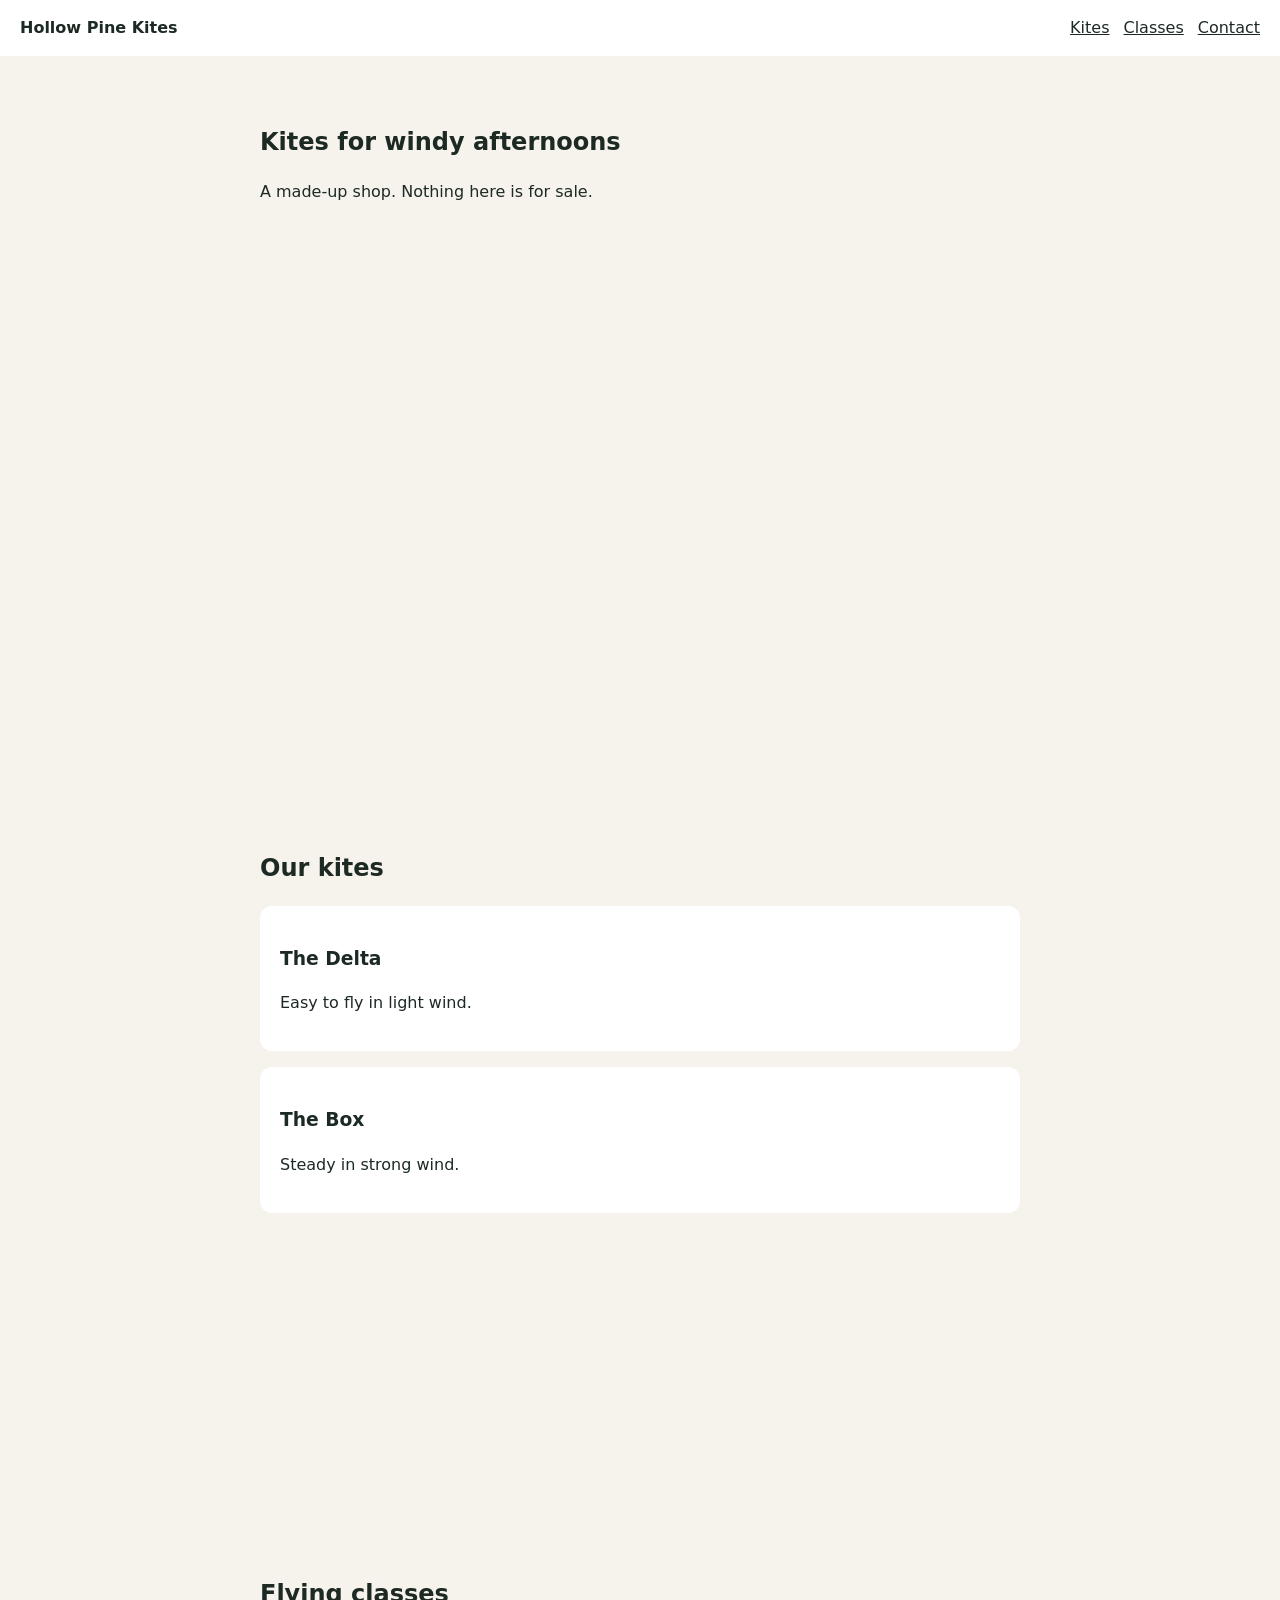
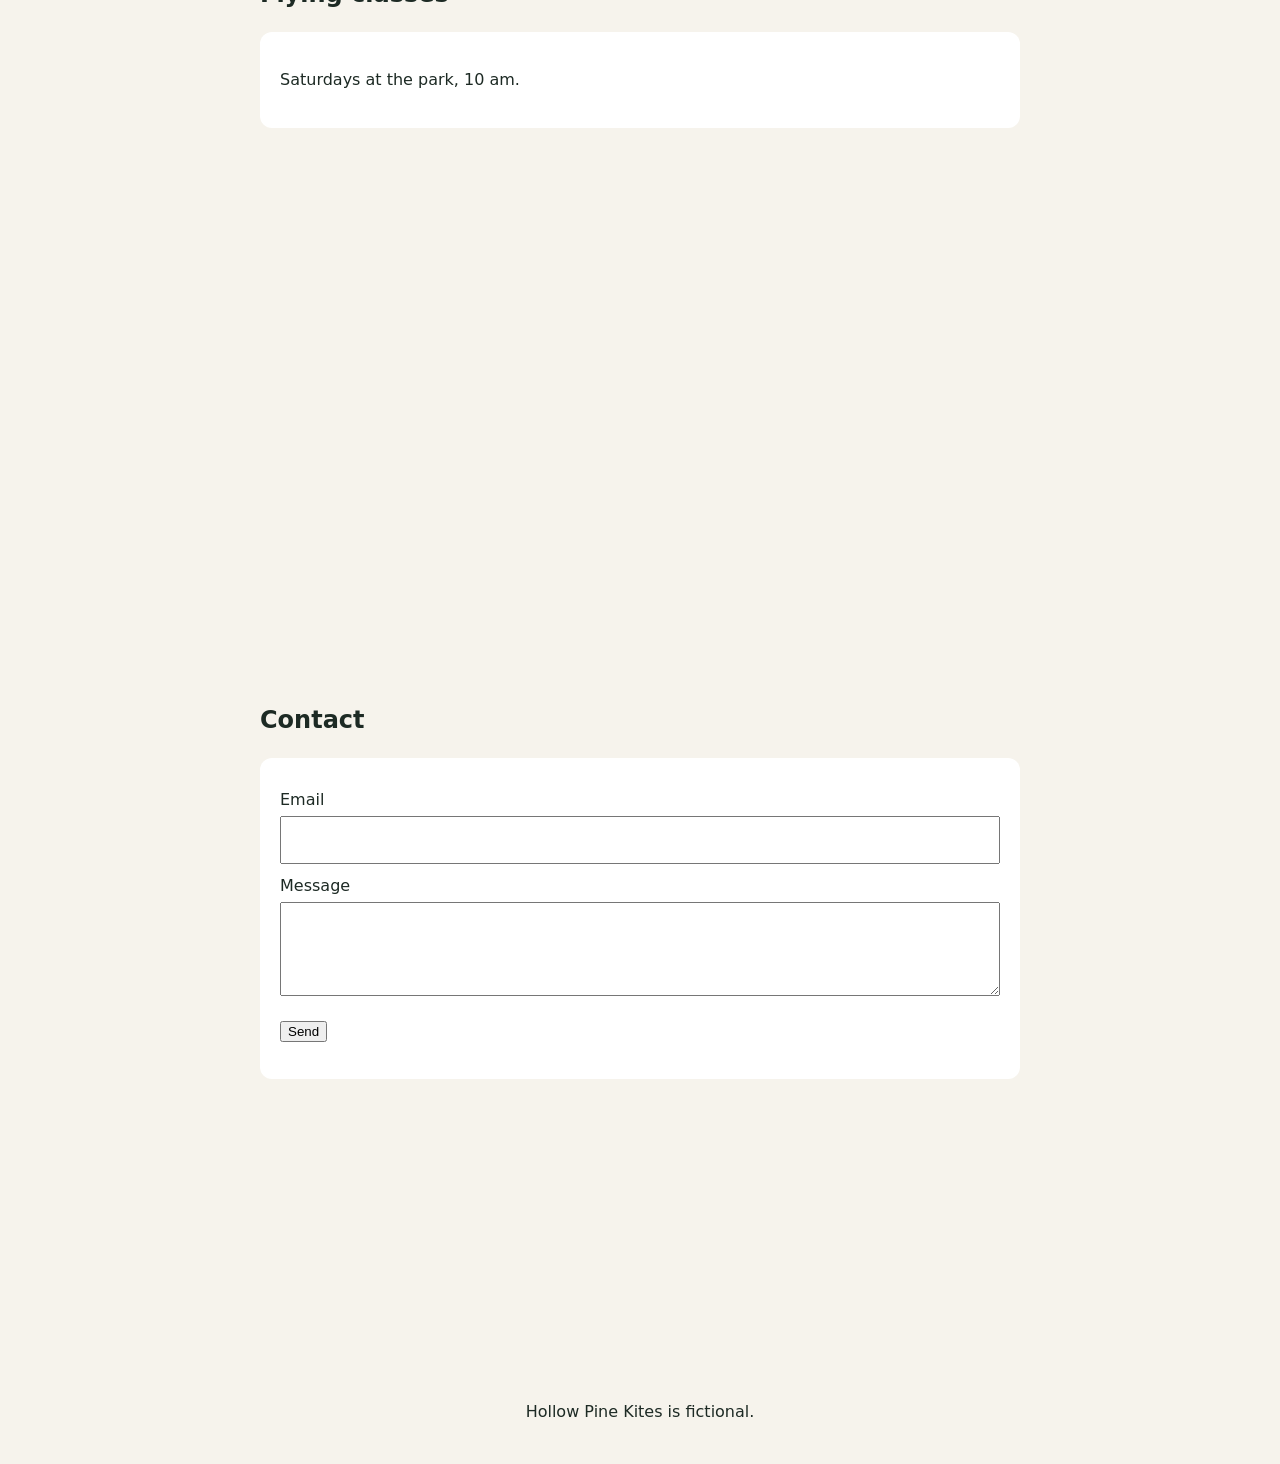
==== tests/sites/kite-shop/index.html @ 04038f37 "Kit K1 (in progress): base.json, chained extends, background.note, color variables, kitbase test Eng" ====
<!doctype html>
<html lang="en">
<head>
<meta charset="utf-8">
<meta name="viewport" content="width=device-width, initial-scale=1">
<meta name="robots" content="noindex">
<title>Hollow Pine Kites (a made-up shop for testing Paño)</title>
<link rel="stylesheet" href="/Pano/latest/pano.css">
<style>
  /* A plain scrolling page with no window system: what most sites look like. Fictional. */
  body{margin:0;font:16px/1.5 system-ui,sans-serif;color:#1d2a24;background:#f6f3ec}
  #backdrop{position:fixed;inset:0;z-index:-1;background:#f6f3ec}
  #backdrop[data-wall="dusk"],.wallnext[data-wall="dusk"]{background:linear-gradient(#2b2d55,#c56a6a)}
  #backdrop[data-wall="meadow"],.wallnext[data-wall="meadow"]{background:linear-gradient(#bfe3c0,#6aa56d)}
  header{display:flex;justify-content:space-between;align-items:center;padding:16px 20px;background:#fff}
  nav a{margin-left:14px;color:inherit}
  section{max-width:760px;margin:0 auto;padding:48px 20px;min-height:70vh}
  .card{background:#fff;border-radius:12px;padding:20px;margin:16px 0}
  label{display:block;margin:10px 0 4px}
  input,textarea{width:100%;box-sizing:border-box;padding:10px;font:inherit}
  footer{padding:40px 20px;text-align:center}
</style>
</head>
<body>
<div id="backdrop"></div>
<header><strong>Hollow Pine Kites</strong><nav><a href="#kites">Kites</a><a href="#classes">Classes</a><a href="#contact">Contact</a></nav></header>
<section id="hero"><h1>Kites for windy afternoons</h1><p>A made-up shop. Nothing here is for sale.</p></section>
<section id="kites"><h2>Our kites</h2>
  <div class="card" id="kite-delta"><h3>The Delta</h3><p>Easy to fly in light wind.</p></div>
  <div class="card" id="kite-box"><h3>The Box</h3><p>Steady in strong wind.</p></div>
</section>
<section id="classes"><h2>Flying classes</h2><div class="card" id="class-times"><p>Saturdays at the park, 10 am.</p></div></section>
<section id="contact"><h2>Contact</h2>
  <form id="contact-form" class="card" onsubmit="event.preventDefault();document.getElementById('sent').hidden=false">
    <label for="contact-email">Email</label><input id="contact-email" type="email">
    <label for="contact-msg">Message</label><textarea id="contact-msg" rows="3"></textarea>
    <p><button id="contact-send" type="submit">Send</button></p>
    <p id="sent" hidden>Thanks! (Nothing was sent.)</p>
  </form>
</section>
<footer>Hollow Pine Kites is fictional.</footer>
<script src="/Pano/latest/pano.js"></script>
<script>
  Pano.init({
    brain: 'pano/brain.json',
    layout: { bar: { wide: 0, narrow: 0 }, scrolls: true },
    keys: { greeted: 'kite-greeted', head: 'kite-head' },
    background: { desk: document.getElementById('backdrop'), walls: ['plain', 'dusk', 'meadow'], modes: ['protan', 'deutan', 'tritan', 'mono'], keys: { wall: 'kite-wall', cb: 'kite-cb' } }
  });
</script>
</body>
</html>
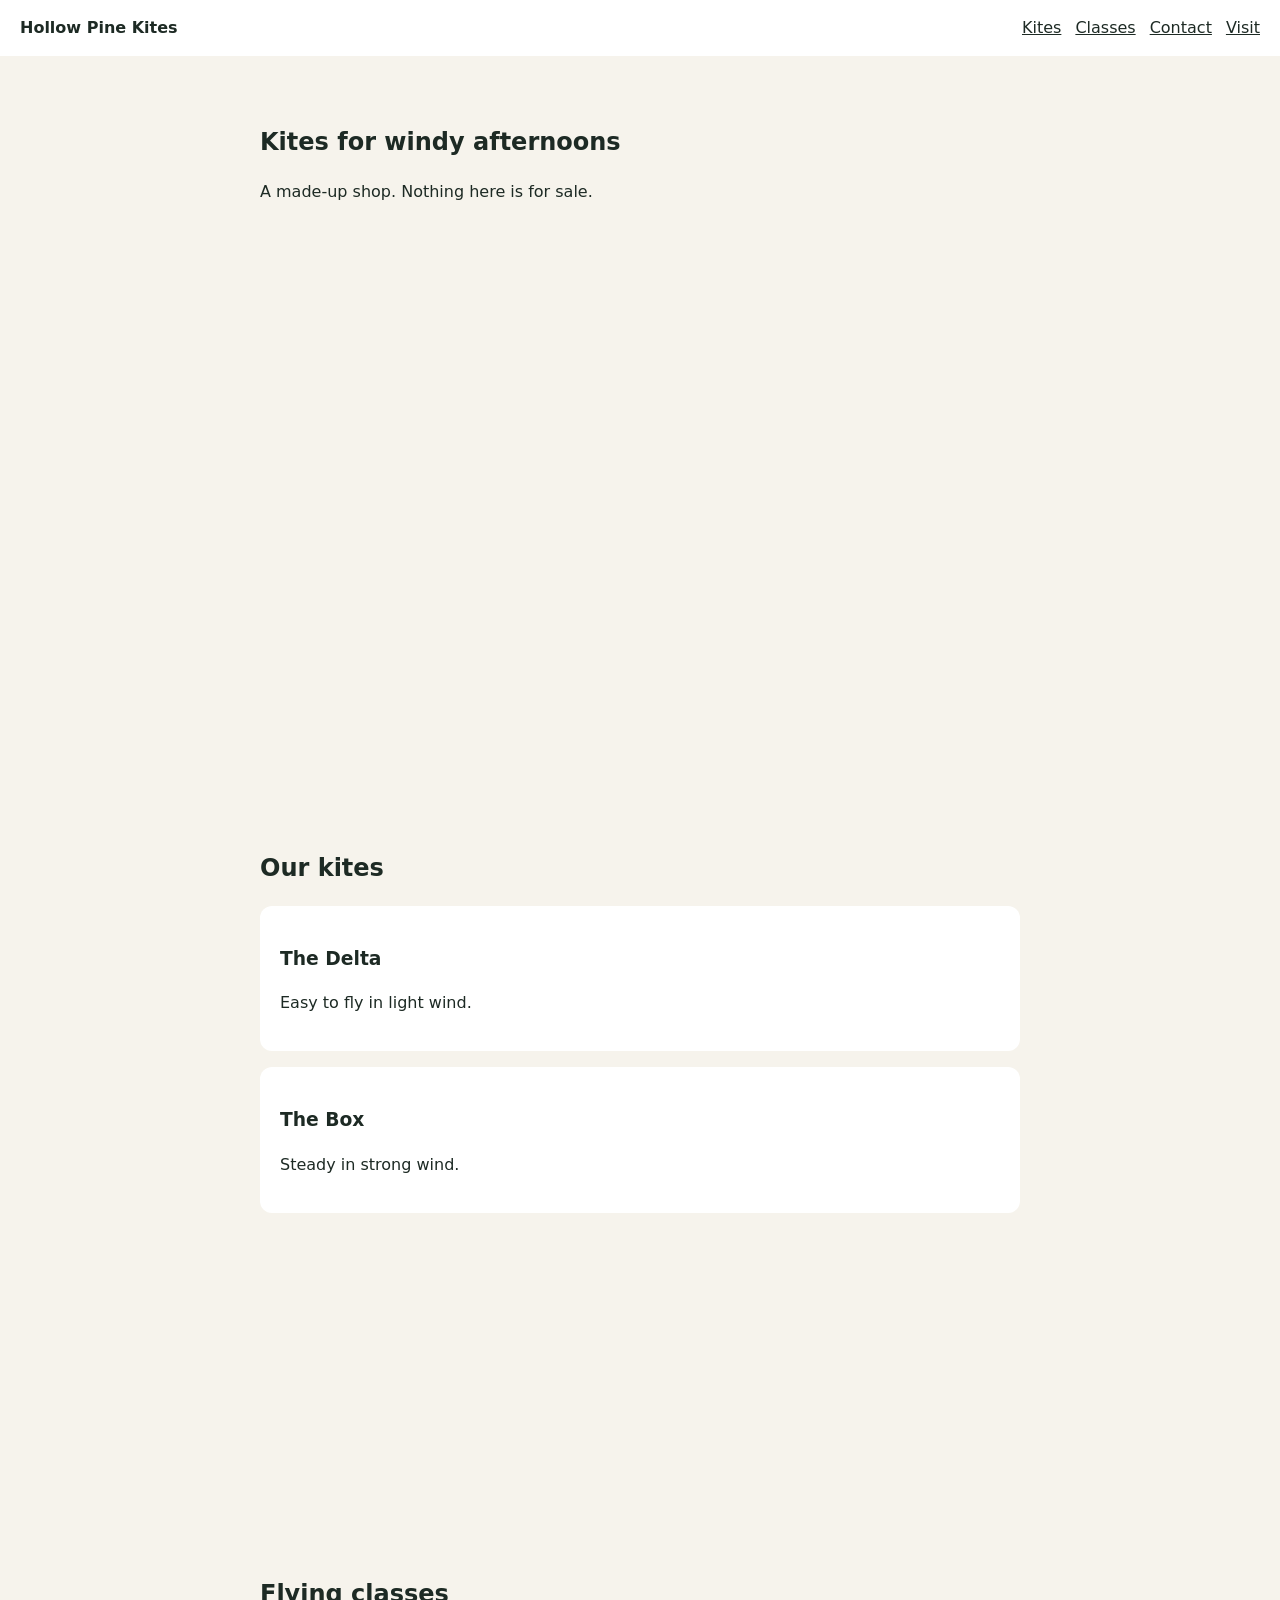
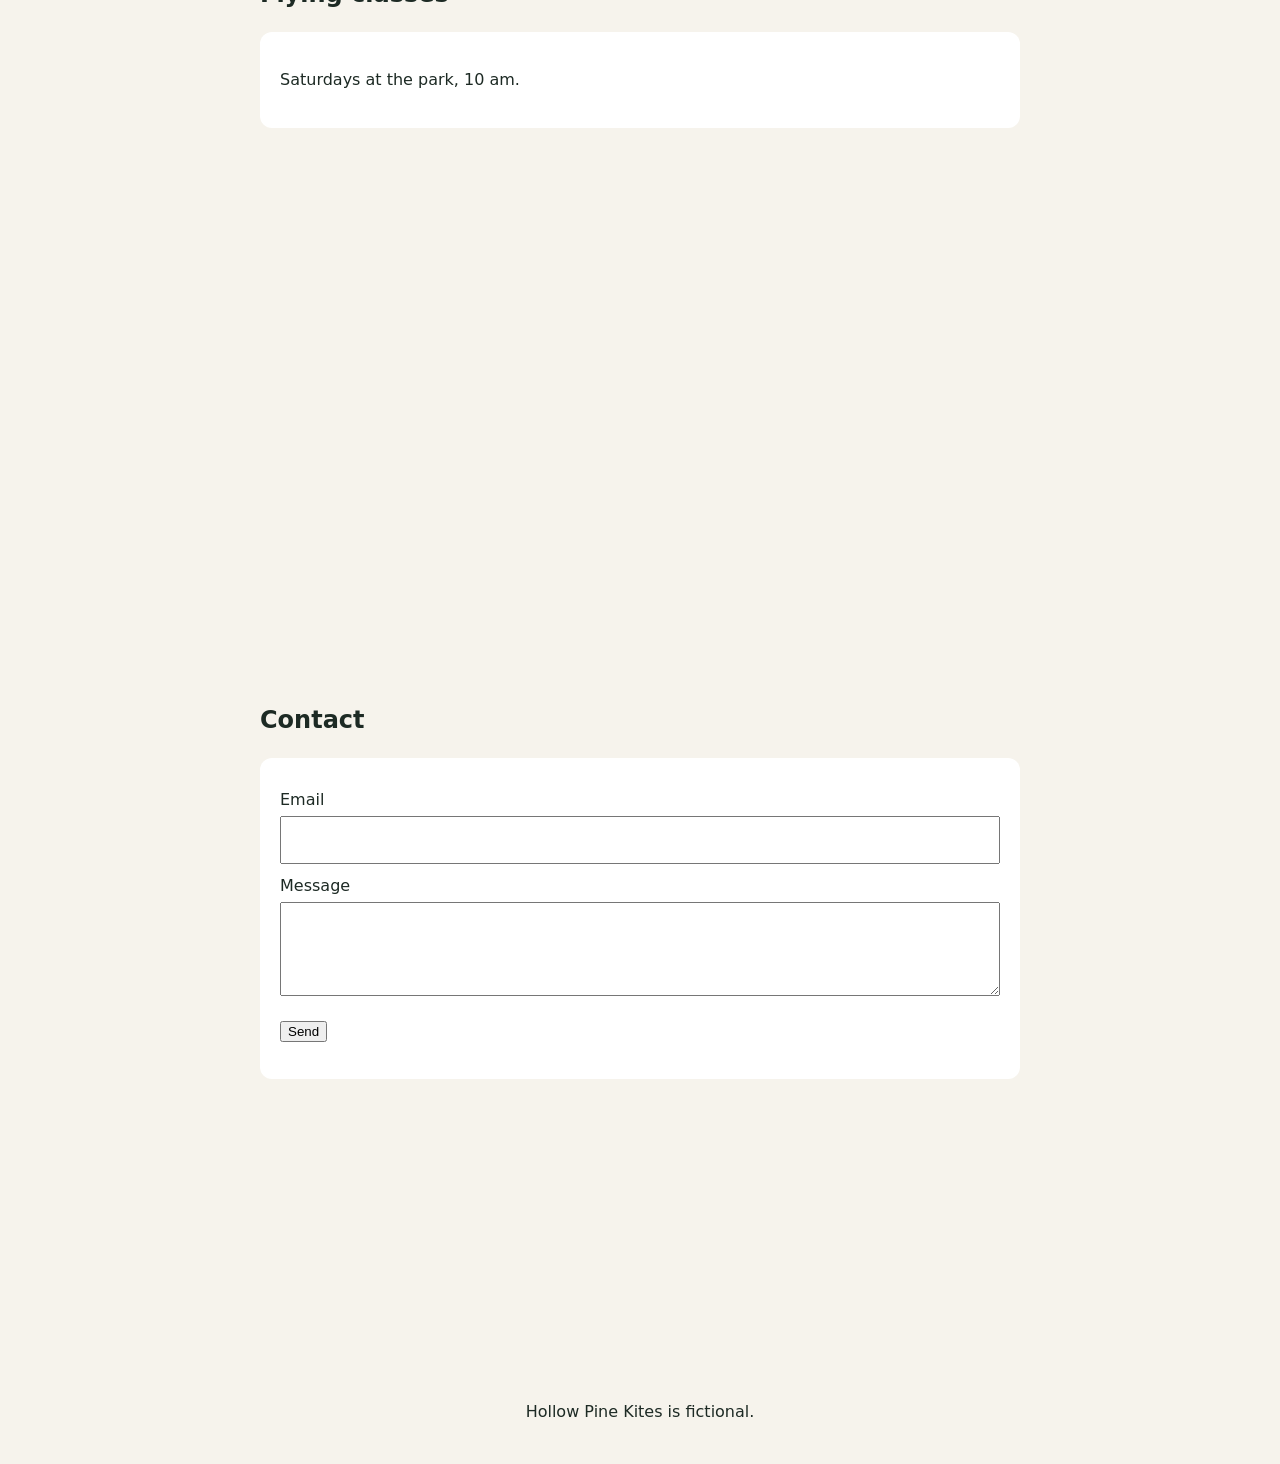
==== commit 3c5b189c: "Kit K3 (in progress): tours can name their pages; room below the page on phones; kit templates, exam" ====
--- a/tests/sites/kite-shop/index.html
+++ b/tests/sites/kite-shop/index.html
@@ -23,7 +23,7 @@
 </head>
 <body>
 <div id="backdrop"></div>
-<header><strong>Hollow Pine Kites</strong><nav><a href="#kites">Kites</a><a href="#classes">Classes</a><a href="#contact">Contact</a></nav></header>
+<header><strong>Hollow Pine Kites</strong><nav><a href="#kites">Kites</a><a href="#classes">Classes</a><a href="#contact">Contact</a><a href="visit.html">Visit</a></nav></header>
 <section id="hero"><h1>Kites for windy afternoons</h1><p>A made-up shop. Nothing here is for sale.</p></section>
 <section id="kites"><h2>Our kites</h2>
   <div class="card" id="kite-delta"><h3>The Delta</h3><p>Easy to fly in light wind.</p></div>
